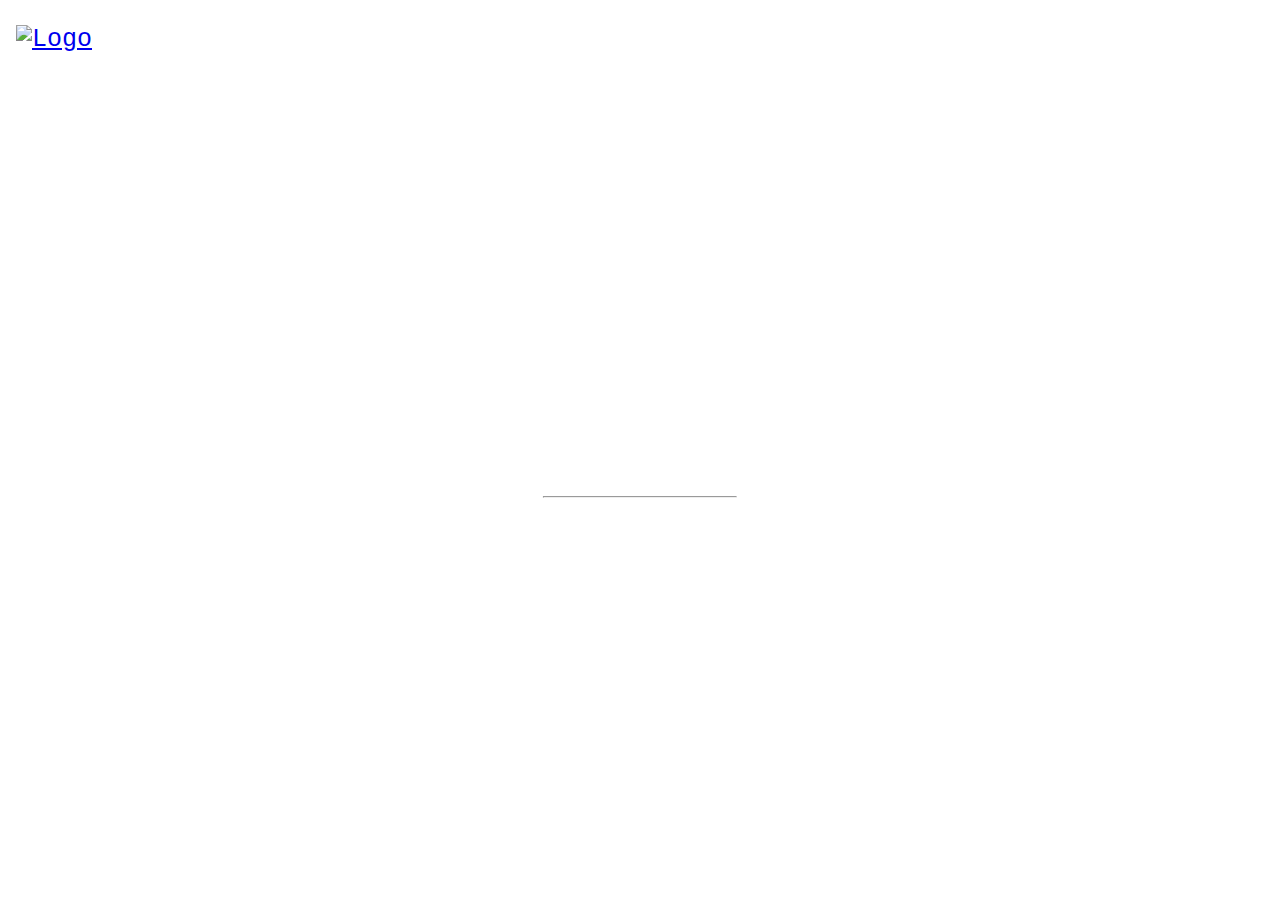
==== index.html @ 3505d647 "Index" ====
<!DOCTYPE html>
<html>
<style>
body, html {
    height: 100%;
    margin: 0;
}

.bgimg {
    background-image: url("https://wallpapermemory.com/uploads/702/ken-kaneki-background-ultra-hd-4k-150341.jpg");
    height: 100%;
    background-position: center;
    background-size: cover;
    position: relative;
    color: white;
    font-family: "Courier New", Courier, monospace;
    font-size: 25px;
}

.topleft {
    position: absolute;
    top: 0;
    left: 16px;
}

.bottomleft {
    position: absolute;
    bottom: 0;
    left: 16px;
}

.bottomleft a{
    color: #fff;
    text-decoration: none;
}

.middle {
    position: absolute;
    top: 50%;
    left: 50%;
    transform: translate(-50%, -50%);
    text-align: center;
}

hr {
    margin: auto;
    width: 40%;
}
</style>
<body>

<div class="bgimg">
  <div class="topleft">
    <p><a href="index.html"><img src="./Images/logo.png" alt="Logo" width="100px" height="100px"></a></p>
  </div>
  <div class="middle">
    <h1>PAGE COMING SOON</h1>
    <hr>
    <p id="demo" style="font-size:30px"></p>
  </div>
  <div class="bottomleft">
    <p><a href="index.html">BACK</a></p>
  </div>
</div>

<script>
// Set the date we're counting down to
var countDownDate = new Date("Aug 27, 2018 15:00:00").getTime();
//new Date("Jul 15, 2018 15:00:00")

// Update the count down every 1 second
var countdownfunction = setInterval(function() {

    // Get todays date and time
    var now = new Date().getTime();
    
    // Find the distance between now an the count down date
    var distance = countDownDate - now;
    
    // Time calculations for days, hours, minutes and seconds
    var days = Math.floor(distance / (1000 * 60 * 60 * 24));
    var hours = Math.floor((distance % (1000 * 60 * 60 * 24)) / (1000 * 60 * 60));
    var minutes = Math.floor((distance % (1000 * 60 * 60)) / (1000 * 60));
    var seconds = Math.floor((distance % (1000 * 60)) / 1000);
    
    // Output the result in an element with id="demo"
    document.getElementById("demo").innerHTML = days + "d " + hours + "h "
    + minutes + "m " + seconds + "s ";
    
    // If the count down is over, write some text 
    if (distance < 0) {
        clearInterval(countdownfunction);
        document.getElementById("demo").innerHTML = "EXPIRED";
    }
}, 1000);
</script>

</body>
</html>
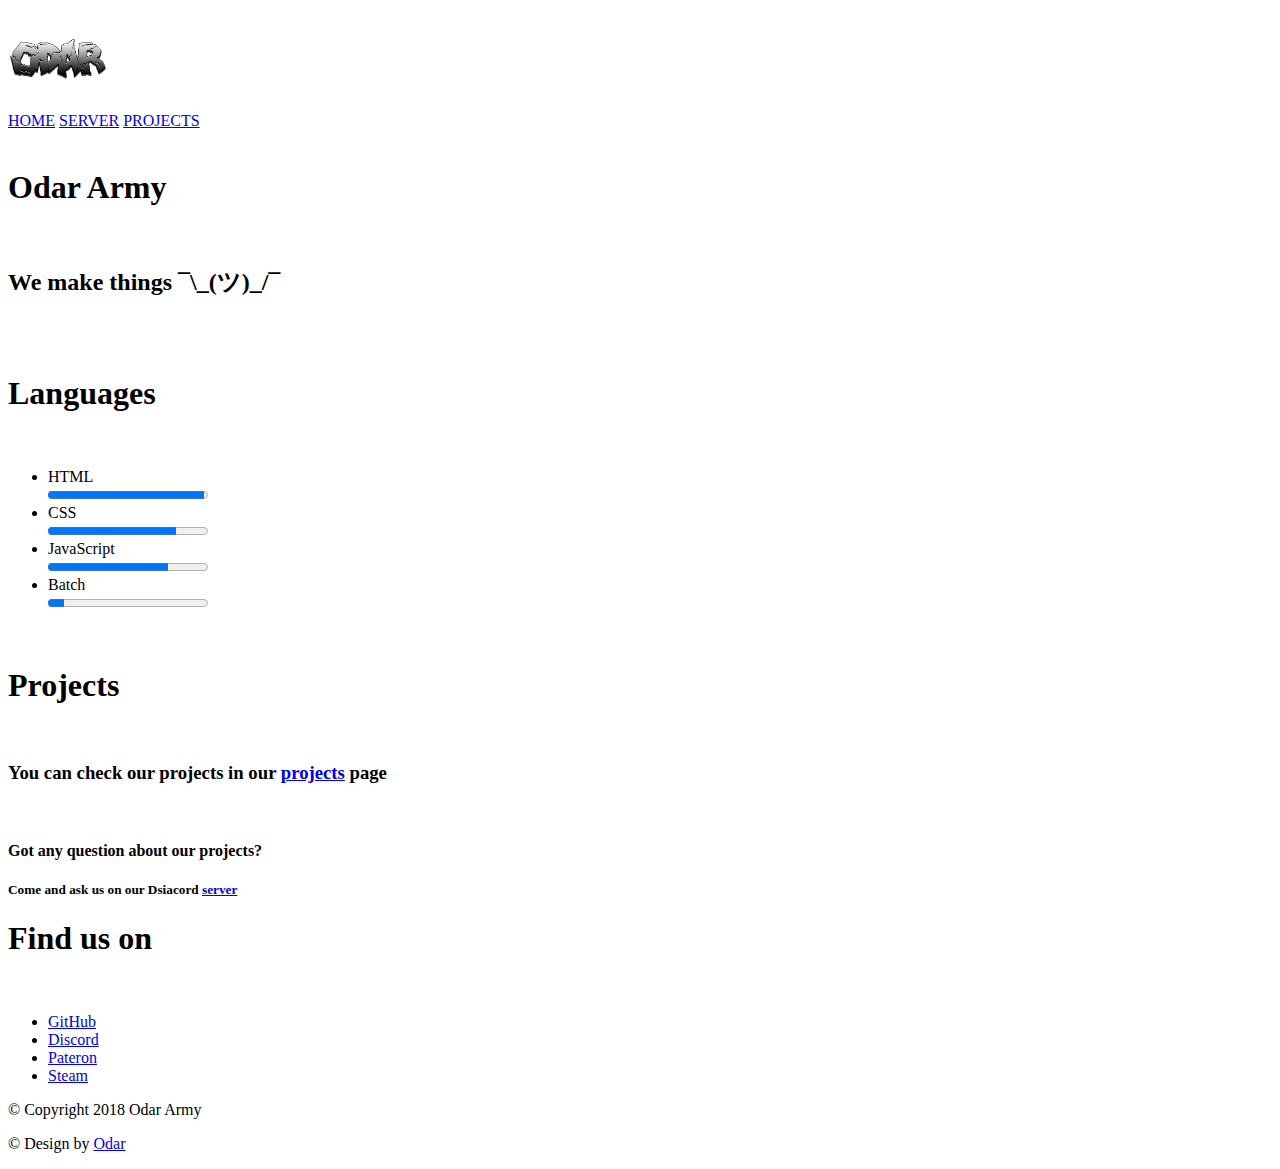
==== commit dd3d7f41: "Add files via upload" ====
--- a/index.html
+++ b/index.html
@@ -1,99 +1,73 @@
-<!DOCTYPE html>
-<html>
-<style>
-body, html {
-    height: 100%;
-    margin: 0;
-}
-
-.bgimg {
-    background-image: url("https://wallpapermemory.com/uploads/702/ken-kaneki-background-ultra-hd-4k-150341.jpg");
-    height: 100%;
-    background-position: center;
-    background-size: cover;
-    position: relative;
-    color: white;
-    font-family: "Courier New", Courier, monospace;
-    font-size: 25px;
-}
-
-.topleft {
-    position: absolute;
-    top: 0;
-    left: 16px;
-}
-
-.bottomleft {
-    position: absolute;
-    bottom: 0;
-    left: 16px;
-}
-
-.bottomleft a{
-    color: #fff;
-    text-decoration: none;
-}
-
-.middle {
-    position: absolute;
-    top: 50%;
-    left: 50%;
-    transform: translate(-50%, -50%);
-    text-align: center;
-}
-
-hr {
-    margin: auto;
-    width: 40%;
-}
-</style>
-<body>
-
-<div class="bgimg">
-  <div class="topleft">
-    <p><a href="index.html"><img src="./Images/logo.png" alt="Logo" width="100px" height="100px"></a></p>
-  </div>
-  <div class="middle">
-    <h1>PAGE COMING SOON</h1>
-    <hr>
-    <p id="demo" style="font-size:30px"></p>
-  </div>
-  <div class="bottomleft">
-    <p><a href="index.html">BACK</a></p>
-  </div>
-</div>
-
-<script>
-// Set the date we're counting down to
-var countDownDate = new Date("Aug 27, 2018 15:00:00").getTime();
-//new Date("Jul 15, 2018 15:00:00")
-
-// Update the count down every 1 second
-var countdownfunction = setInterval(function() {
-
-    // Get todays date and time
-    var now = new Date().getTime();
-    
-    // Find the distance between now an the count down date
-    var distance = countDownDate - now;
-    
-    // Time calculations for days, hours, minutes and seconds
-    var days = Math.floor(distance / (1000 * 60 * 60 * 24));
-    var hours = Math.floor((distance % (1000 * 60 * 60 * 24)) / (1000 * 60 * 60));
-    var minutes = Math.floor((distance % (1000 * 60 * 60)) / (1000 * 60));
-    var seconds = Math.floor((distance % (1000 * 60)) / 1000);
-    
-    // Output the result in an element with id="demo"
-    document.getElementById("demo").innerHTML = days + "d " + hours + "h "
-    + minutes + "m " + seconds + "s ";
-    
-    // If the count down is over, write some text 
-    if (distance < 0) {
-        clearInterval(countdownfunction);
-        document.getElementById("demo").innerHTML = "EXPIRED";
-    }
-}, 1000);
-</script>
-
-</body>
-</html>
+<!DOCTYPE html>
+<html>
+<head>
+    <meta charset="utf-8" />
+    <meta http-equiv="X-UA-Compatible" content="IE=edge">
+    <meta name="viewport" content="width=device-width, initial-scale=1.0, maximum-scale=1.0">
+    <meta name="viewport" content="width=device-width, initial-scale=1">
+    <link rel="stylesheet" href="https://use.fontawesome.com/releases/v5.0.10/css/all.css" integrity="sha384-+d0P83n9kaQMCwj8F4RJB66tzIwOKmrdb46+porD/OvrJ+37WqIM7UoBtwHO6Nlg" crossorigin="anonymous">
+    <title>Odar Army</title>
+    <meta property="og:title" content="Odar Army" />
+    <meta property="og:url" content="https://odararmy.github.io/"/>
+    <meta property="og:description" content="Official Odar Army website">
+    <meta property="og:image" content="https://media.odar.xyz/logo.png" />
+    <meta name="viewport" content="width=device-width, initial-scale=1">
+    <link rel="stylesheet" type="text/css" media="screen" href="main.css" />
+    <link rel="icon" href="./Images/logo.png">
+    <script src="main.js"></script>
+</head>
+<body>
+    <div class="navbar">
+        <a href="index.html"><img src="./Images/logo.png" class="logo" width="100" height="100"></a>
+        <div class="menu">
+            <a href="index.html">HOME</a>
+            <a href="server.html">SERVER</a>
+            <a href="projects.html">PROJECTS</a>
+        </div>
+    </div>
+    <header>
+        <br>
+        <h1><span>Odar Army</span></h1>
+        <br>
+        <h2>We make things ¯\_(ツ)_/¯</h2>
+        <br>
+    </header>
+    <div class="langs">
+        <br>
+        <h1><span>Languages</span></h1>
+        <br>
+        <ul>
+            <li>HTML <br> <progress min="0" max="100" value="98"></progress> </li>
+            <li>CSS <br> <progress min="0" max="100" value="80"></progress> </li>
+            <li>JavaScript <br> <progress min="0" max="100" value="75"></progress> </li>
+            <li>Batch <br> <progress min="0" max="100" value="10"></progress> </li>
+        </ul>
+    </div>
+    <div class="projs">
+        <br>
+        <h1><span>Projects</span></h1>
+        <br>
+        <h3>You can check our projects in our <a href="projects.html">projects</a> page</h3>
+        <br>
+        <h4>Got any question about our projects?</h4>
+        <h5>Come and ask us on our Dsiacord <a target="_blank" href="server.html">server</a></h5>
+    </div>
+    <!--div class="random">
+        <img src="https://i.imgur.com/1aC7aed.png" alt="">
+    </div> -->
+    <div class="links">
+        <h1>Find us on</h1>
+        <br>
+        <ul>
+            <li><a target="_blank" href="github.html"><i class="fab fa-github"></i> GitHub</a></li>
+            <li><a target="_blank" href="discord.html"><i class="fab fa-discord"></i> Discord</a></li>
+            <li><a target="_blank" href="patreon.html"><i class="fab fa-patreon"></i> Pateron</a></li>
+            <li><a target="_blank" href="steam.html"><i class="fab fa-steam"></i> Steam</a></li>
+        </ul>
+    </div>
+    <footer>
+        <p>&copy; Copyright 2018 Odar Army</p>
+        <p>&copy; Design by <a href="https://odar.xyz" target="_blank">Odar</a></p>
+    </footer>
+</body>
+</html>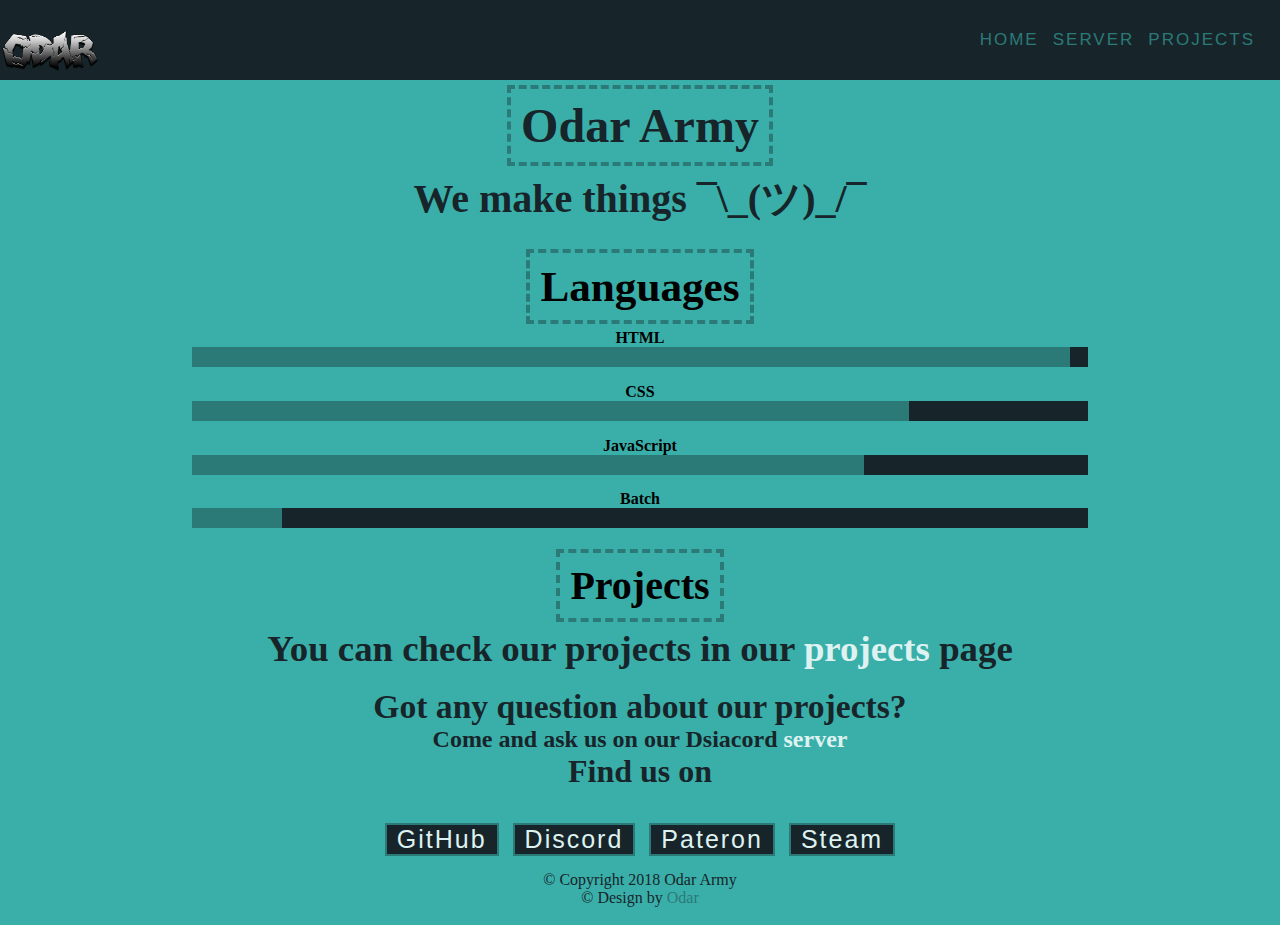
==== commit fd8bfc42: "Update index.html" ====
--- a/index.html
+++ b/index.html
@@ -68,6 +68,7 @@
     <footer>
         <p>&copy; Copyright 2018 Odar Army</p>
         <p>&copy; Design by <a href="https://odar.xyz" target="_blank">Odar</a></p>
+        <br>
     </footer>
 </body>
-</html>+</html>
--- a/main.css
+++ b/main.css
@@ -0,0 +1,242 @@
+*{
+    margin: 0;
+    padding: 0;
+}
+
+body{
+    background-color: #3aafa9;
+    background-size: cover;
+}
+
+.logo{
+    height: 60;
+}
+
+.navbar{
+    height: 80px;
+    background-color: #17252A;
+}
+
+.logo{
+    height: 60;
+}
+
+.menu{
+    float: right;
+    margin: 20px;
+    color: #17252A;
+}
+
+.menu a{
+    text-decoration: none;
+    display: inline-block;
+    margin: 10px 5px;
+    letter-spacing: 2px;
+    font-family: Arial, Helvetica, sans-serif;
+    color: #2b7a78;
+    font-size: 17px;
+}
+
+
+header{
+    text-align: center;
+    color: #17252A;
+}
+
+header h1 span{
+    font-size: 3rem;
+    border: 4px dashed #2b7a78;
+    padding: 10px;
+
+}
+
+header h2 {
+    font-size: 2.5rem;
+}
+
+.langs{
+    text-align: center;
+    top: 10px;
+}
+
+.langs h1 span{
+    font-size: 2.7rem;
+    border: 4px dashed #2b7a78;
+    padding: 10px
+}
+
+.langs li{
+    margin-bottom: 15px;
+    font-weight: bold;
+}
+
+.langs progress{
+    width: 70%;
+    height: 20px;
+    color: #2b7a78;
+    background: #17252A;
+}
+
+.langs progress::-webkit-progress-bar{
+    background: #17252A;
+}
+
+.langs progress::-webkit-progress-value{
+    background: #2b7a78;
+}
+
+.langs progress::-moz-progress-bar{
+    color: #2b7a78;
+    background: #17252A;
+}
+
+.links{
+    text-align: center;
+    top: 10px;
+}
+
+.links h1{
+    color: #17252A;
+    font-size: 2rem;
+}
+
+.links li{
+    display: inline-block;
+    border: 2px solid #2b7a78;
+    background-color: #17252A;
+    margin: 15px 5px;
+}
+
+.links li a{
+    letter-spacing: 2px;
+    text-decoration: none;
+    font-size: 25px;
+    color: #def2f1;
+    font-family: Arial, Helvetica, sans-serif;
+    padding: 5px 10px;
+}
+
+.projs{
+    text-align: center;
+    top: 10px;
+}
+
+.projs h1 span{
+    border: 4px dashed #2b7a78;
+    font-size: 2.5rem;
+    padding: 10px;
+}
+
+.projs h3{
+    color: #17252A;
+    font-size: 2.3rem;
+}
+
+.projs h3 a{
+    color: #def2f1;
+    text-decoration: none;
+}
+.projs h4{
+    color: #17252A;
+    font-size: 2.1rem;
+}
+.projs h5{
+    color: #17252A;
+    font-size: 1.5rem;
+}
+
+.projs h5 a{
+    color: #def2f1;
+    text-decoration: none;
+}
+
+.inv{
+    text-align: center;
+    font-size: 2.5rem;
+}
+
+.inv a{
+    text-decoration: none;
+    color: #3aafa9;
+    border: 2px solid #def2f1;
+    background-color: #def2f1;
+    padding: 10px;
+    font-size: 2.4rem;
+}
+
+.inv a:hover{
+    text-decoration: none;
+    color: #3aafa9;
+    text-shadow: 2px 2px #17252A;
+}
+
+.join{
+    text-align: center;
+    top: 10px;
+}
+
+.join h1{
+    color: #17252A;
+}
+
+.join h1 span{
+    font-size: 2.7rem;
+    border: 4px dashed #2b7a78;
+    padding: 10px;
+}
+
+.join h3{
+    color: #17252A;
+    font-size: 2.5rem;
+}
+
+.join h3 a{
+    text-decoration: none;
+    color: #2b7a78;
+}
+
+.serv{
+    top: 10px;
+    text-align: center;
+}
+
+.serv h1{
+    font-size: 2.4rem;
+}
+
+.serv h1 span{
+    border: 4px dashed #2b7a78;
+    font-size: 2.6rem;
+    padding: 10px;
+}
+
+.serv h3{
+    color: #17252A;
+    font-size: 2.3rem;
+}
+
+.serv h3 a{
+    color: #def2f1;
+    text-decoration: none;
+}
+
+.serv h4{
+    color: #17252A;
+    font-size: 2.2rem;
+}
+
+.serv h4 a{
+    color: #2b7a78;
+    text-decoration: none;
+}
+
+
+footer{
+    text-align: center;
+    color: #17252A;
+}
+
+footer a{
+    color: #2b7a78;
+    text-decoration: none;
+}